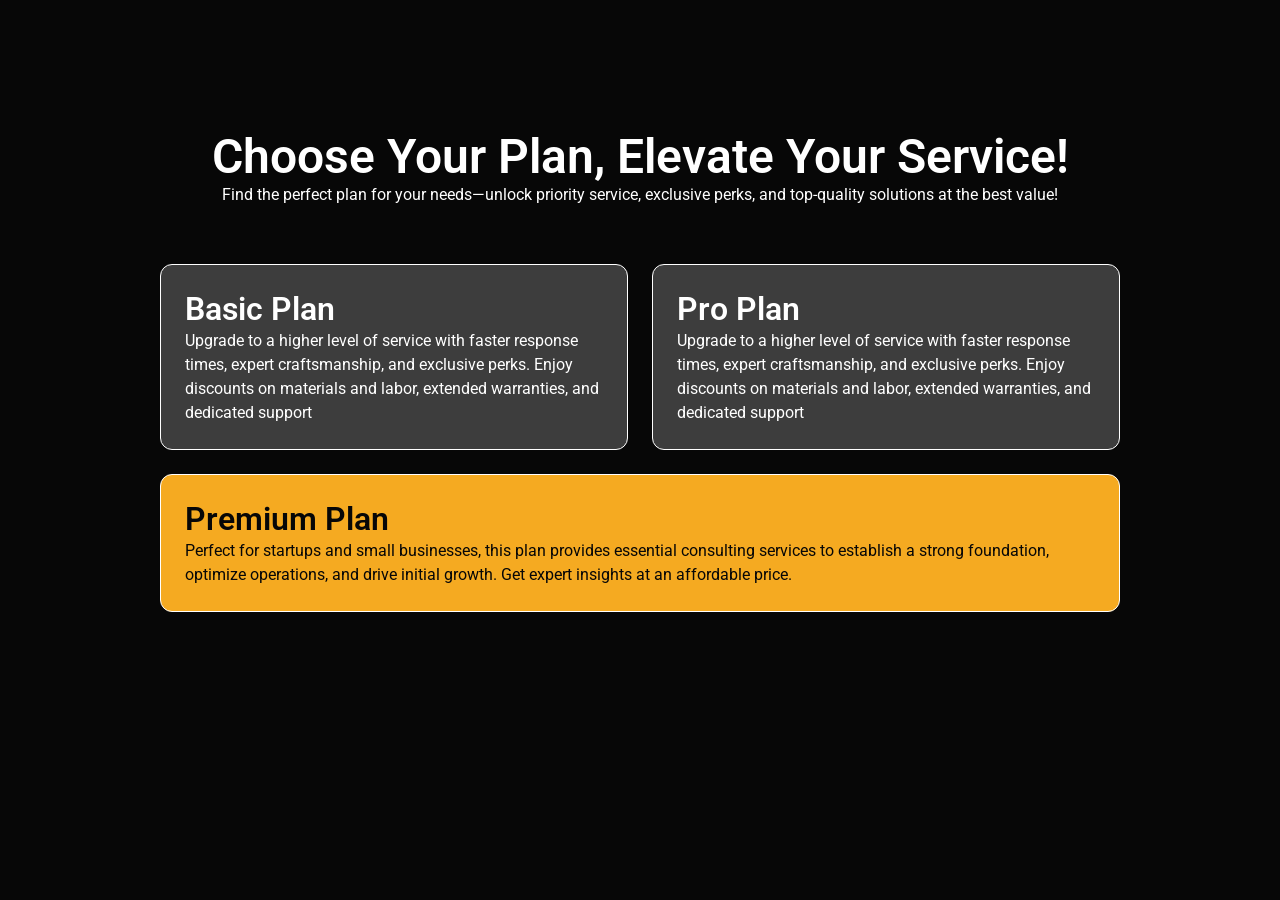
==== grid.html @ 7dced0ac "first commit" ====
<!DOCTYPE html>
<html lang="en">
<head>
    <meta charset="UTF-8">
    <meta name="viewport" content="width=device-width, initial-scale=1.0">
    <title>Document</title>
    <link rel="stylesheet" href="grid.css">
    <link rel="preconnect" href="https://fonts.googleapis.com">
    <link rel="preconnect" href="https://fonts.gstatic.com" crossorigin>
    <link href="https://fonts.googleapis.com/css2?family=Montserrat:ital,wght@0,100..900;1,100..900&family=Noto+Sans:ital,wght@0,100..900;1,100..900&family=Roboto:ital,wght@0,100..900;1,100..900&display=swap" rel="stylesheet">
</head>
<body>
    <div class="container plans__container">
        <div class="info__plans">
            <h2 class="title__plans">Choose Your Plan, Elevate Your Service!</h2>
            <p class="text__plans">Find the perfect plan for your needs—unlock priority service, 
                exclusive perks, and top-quality solutions at the best value!</p>
        </div>
        <div class="plans__type">
            <div class="plans__econom">
                <div class="plan__econom">
                    <h3 class="plan__type">Basic Plan</h3>
                    <p class="plan__description">Upgrade to a higher level of service with faster response times, expert craftsmanship, 
                    and exclusive perks. Enjoy discounts on materials and labor, extended warranties, and dedicated support </p>
                </div>
                <div class="plan__econom">
                    <h3 class="plan__type">Pro Plan</h3>
                    <p class="plan__description">Upgrade to a higher level of service with faster response times, expert craftsmanship, 
                    and exclusive perks. Enjoy discounts on materials and labor, extended warranties, and dedicated support </p>
                </div>
            </div>
            <div class="plan__premium">
                <h3 class="plan__type">Premium Plan</h3>
                <p class="plan__description">Perfect for startups and small businesses, this plan provides essential consulting services to establish a strong foundation, 
                optimize operations, and drive initial growth. Get expert insights at an affordable price.</p>
            </div>
        </div>
    </div>
</body>
</html>
---- grid.css ----
*{ 
    margin: 0;
    padding: 0;
    box-sizing: border-box;
}

body{
    font-family: "Roboto", sans-serif;
    background-color: #070707;
    color: #FFFFFF;
    padding: 129px 160px;
}

.title__plans{
    font-weight: 600;
    font-size: 48px;
    line-height: 56px;
}

.info__plans{
    text-align: center;
    margin-bottom: 60px;
}
.plans__type{
    display: grid;
    grid-template-rows: auto auto;
    row-gap: 24px;
}

.plans__econom{
    display: grid;
    grid-template-columns: 1fr 1fr;
    column-gap: 24px;
}

.plan__econom{
    background-color: rgba(255, 255, 255, 0.22);
    border: 1px solid #FFFFFF;
    border-radius: 12px;
    padding: 24px;
}

.plan__type{
    font-weight: 600;
    font-size: 32px;
    line-height: 40px;
}

.plan__premium{
    background-color: #F5AA21;
    color: #070707;
    border: 1px solid #FFFFFF;
    border-radius: 12px;
    padding: 24px;
}

.plan__description{
    font-size: 16px;
    line-height: 24px;
}
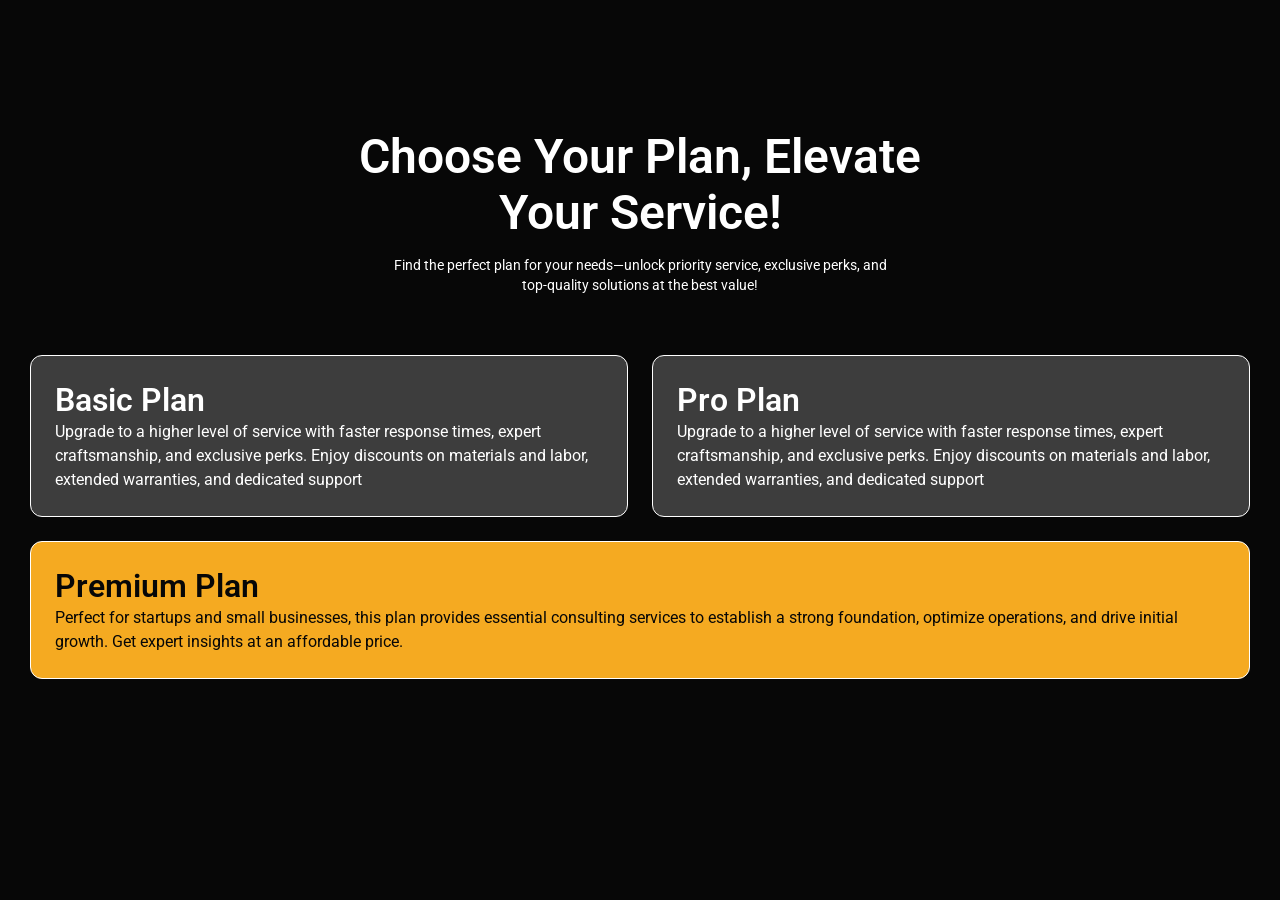
==== commit cf6e2878: "second commit" ====
--- a/grid.html
+++ b/grid.html
@@ -10,6 +10,7 @@
     <link href="https://fonts.googleapis.com/css2?family=Montserrat:ital,wght@0,100..900;1,100..900&family=Noto+Sans:ital,wght@0,100..900;1,100..900&family=Roboto:ital,wght@0,100..900;1,100..900&display=swap" rel="stylesheet">
 </head>
 <body>
+    <section class="plans">
     <div class="container plans__container">
         <div class="info__plans">
             <h2 class="title__plans">Choose Your Plan, Elevate Your Service!</h2>
@@ -17,7 +18,6 @@
                 exclusive perks, and top-quality solutions at the best value!</p>
         </div>
         <div class="plans__type">
-            <div class="plans__econom">
                 <div class="plan__econom">
                     <h3 class="plan__type">Basic Plan</h3>
                     <p class="plan__description">Upgrade to a higher level of service with faster response times, expert craftsmanship, 
@@ -28,7 +28,6 @@
                     <p class="plan__description">Upgrade to a higher level of service with faster response times, expert craftsmanship, 
                     and exclusive perks. Enjoy discounts on materials and labor, extended warranties, and dedicated support </p>
                 </div>
-            </div>
             <div class="plan__premium">
                 <h3 class="plan__type">Premium Plan</h3>
                 <p class="plan__description">Perfect for startups and small businesses, this plan provides essential consulting services to establish a strong foundation, 
@@ -36,5 +35,6 @@
             </div>
         </div>
     </div>
+    </section>
 </body>
 </html>
--- a/grid.css
+++ b/grid.css
@@ -8,30 +8,45 @@
     font-family: "Roboto", sans-serif;
     background-color: #070707;
     color: #FFFFFF;
-    padding: 129px 160px;
+}
+
+.plans{
+    padding: 129px 0;
+}
+
+.container{
+    max-width: 1220px; /* ограничение и центрирование контейнера */
+    margin: 0 auto; 
 }
 
 .title__plans{
     font-weight: 600;
     font-size: 48px;
     line-height: 56px;
+    margin-bottom: 14px;
 }
 
 .info__plans{
     text-align: center;
-    margin-bottom: 60px;
+    margin: 0 auto 60px; /* ограничение и центрирование обертки */
+    max-width: 639px;
 }
+
+.text__plans{
+    max-width: 515px;
+    margin: 0 auto;
+    font-size: 14px;
+    line-height: 20px;
+}
+
+
 .plans__type{
     display: grid;
     grid-template-rows: auto auto;
-    row-gap: 24px;
+    grid-template-columns: 1fr 1fr;
+    gap: 24px;
 }
 
-.plans__econom{
-    display: grid;
-    grid-template-columns: 1fr 1fr;
-    column-gap: 24px;
-}
 
 .plan__econom{
     background-color: rgba(255, 255, 255, 0.22);
@@ -52,6 +67,7 @@
     border: 1px solid #FFFFFF;
     border-radius: 12px;
     padding: 24px;
+    grid-column: 1/3;
 }
 
 .plan__description{
